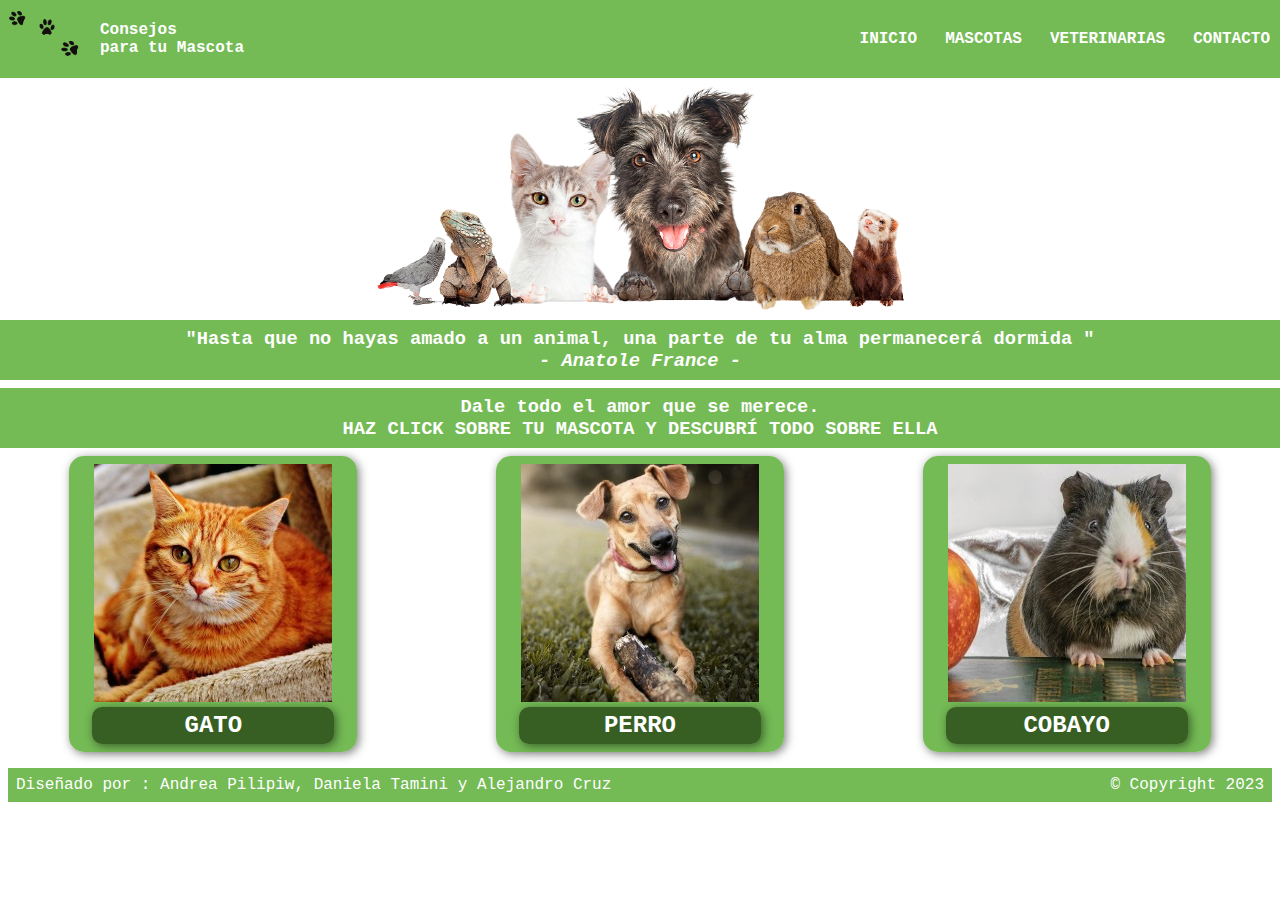
==== index.html @ 071f62d1 "Cambio de nombre a pagina inicio" ====
<!DOCTYPE html>
<html lang="en">
<head>
    <meta charset="UTF-8">
    <meta http-equiv="X-UA-Compatible" content="IE=edge">
    <meta name="viewport" content="width=device-width, initial-scale=1.0">
    <link rel="shortcut icon" href="img/faviconHuella.png" type="image/x-icon">
    <link rel="stylesheet" href="css/style.css">
    <title>Consejos para Tu Mascota</title>
</head>
<body>
    <nav>
        <div>
            <div class="logo">
                <a href="inicio.html" >
                    <img src="img/logoHuellas.png" alt="Logo Huellas" width="100px">
                </a>
            </div>
            <div class="nombreLogo">
                <h4>Consejos<br>para tu Mascota</h4>
            </div>
        </div>
        <div >
            <ul class="navMenu">
                <li class="navLista"><a href="#">INICIO</a></li>
                <li class="navLista"><a href="#bannerMascotas"> MASCOTAS </a></li>
                <li class="navLista"><a href="veterinarias.html" target="_blank">VETERINARIAS</a></li>
                <li class="navLista"><a href="Contacto.html" target="_blank">CONTACTO</a></li>
            </ul>
        </div>
    </nav>
    <header>
        <div class="banner">
            <img class="bannerImagen" src="img/mascotas3-sinFondo.png" alt="mascotas">
            <h3 class="bannerTexto">"Hasta que no hayas amado a un animal, una parte de tu alma permanecerá dormida " <br><i>- Anatole France -</i></h3> 
        </div>
    </header>
    <main>
        <div class="mascotasTexto" id="bannerMascotas">
                <h3>Dale todo el amor que se merece. <br> HAZ CLICK SOBRE TU MASCOTA Y DESCUBRÍ TODO SOBRE ELLA</h3>
        </div>
        <div class="contenedorMascotas">
            <div class="card">
                <div class="cardCuerpo">
                    <a href="#"><img src="img/gatoMascotas1jpg (3).jpg" alt=""></a>
                </div>
                <div class="cardTitulo">
                    <a href="#">GATO</a>
                </div>
            </div>
            <div class="card">
                <div class="cardCuerpo">
                    <a href="#"><img src="img/perro1 (1).jpg" alt=""></a>
                </div>
                <div class="cardTitulo">
                    <a href="">PERRO</a>
                </div>
            </div>
            <div class="card">
                <div class="cardCuerpo">
                    <a href="mascotaCobayo.html" target="_blank"><img src="img/cobayo1 (4).jpg" alt=""></a>
                </div>
                <div class="cardTitulo">
                    <a href="mascotaCobayo.html">COBAYO</a>
                </div>
            </div>
        </div>
    </main>
    <footer>
        <div class="contenedorFooter">
            <div class="footerIntegrantes">
                <p>Diseñado por : Andrea Pilipiw, Daniela Tamini y Alejandro Cruz</p>
            </div>
            <div class="footerRedes">
                <p>© Copyright 2023 </p>
            </div>
        </div>
    </footer>
</body>
</html>
---- css/style.css ----
* {
    box-sizing: border-box;
    font-family: 'Courier New', Courier, monospace;
    margin: 0;
    
}

/* BARRA DE NAVEGACION */
nav {
    background:#62b13ee1;
    color:white;
    display: flex;
    justify-content: space-between;
    position: sticky;
    top: 0;
}
nav div {
    /* border: 2px violet solid; */
    display: flex;
    align-items: center;
}

.navMenu {
    display: flex;
    list-style: none;
    align-items: center;
    color:white;
    gap: 0.5rem;
    font-weight: bold;
}

.navLista {
    display: inline-block;
    padding: 10px;
}

.navLista:hover {
    background-color:rgb(157, 216, 171) ;
    box-shadow:2px 2px 10px rgb(0,0,0,0.5);
    border-radius: 10px;
}

.navLista a{
    text-decoration: none;
    color:white;
}


/* BANNER IMAGEN Y FRASE */

.banner {
    text-align: center; 
}

.bannerImagen {
    max-width: 100%;
    height: auto;
    text-align: center;
}

.bannerTexto {
    padding: 0.5rem;
    background-color: #62b13ee1;
    color:white;
}

/* MASCOTAS */
.mascotasTexto{
    padding: 0.5rem;
    background-color: #62b13ee1;
    color:white;
    text-align: center;
    margin-top: 0.5rem;
}

.contenedorMascotas {
    display: grid;
    grid-template-columns: repeat(3, 1fr);
    grid-column: auto;
    justify-items: center;
    align-items: center;
}

.card {
    background-color: #62b13ee1;
    box-shadow:2px 2px 10px rgb(0,0,0,0.5);
    text-align: center;
    margin: 0.5rem;
    padding: 0.5rem;
    border-radius:15px;
    width: 18rem;
    height: auto;
    
}

.cardTitulo{
    /* border-radius:0 0 15px 15px; */
    border-radius: 10px;
    box-shadow:2px 2px 10px rgb(0,0,0,0.5);
    background-color: #2e531de1;
    font-size: 1.5rem ;
    color:white;
    padding: 5px 5px;
    margin: 0 15px;
    font-weight: bold;

}

.cardTitulo:hover{
    background-color:rgb(157, 216, 171) ;
}
.cardTitulo a {
     text-decoration:none;
     color:white;
}

/*FOOTER*/
footer {
    background:#62b13ee1;
    color:white;
    margin: 0.5rem;
    padding: 0.5rem;
}

.contenedorFooter {
    /* border: 2px violet solid; */
    display: flex;
    justify-content: space-between;
    align-items: center;
}

/* FORMATO RESPONSIVE*/
@media (max-width: 643px) {
    nav {
        flex-direction: column;
        align-items: center;
    }
}

@media (max-width: 520px) {
   .navMenu{
        flex-direction: column;
   }
   nav {
        position: static;
   }
}
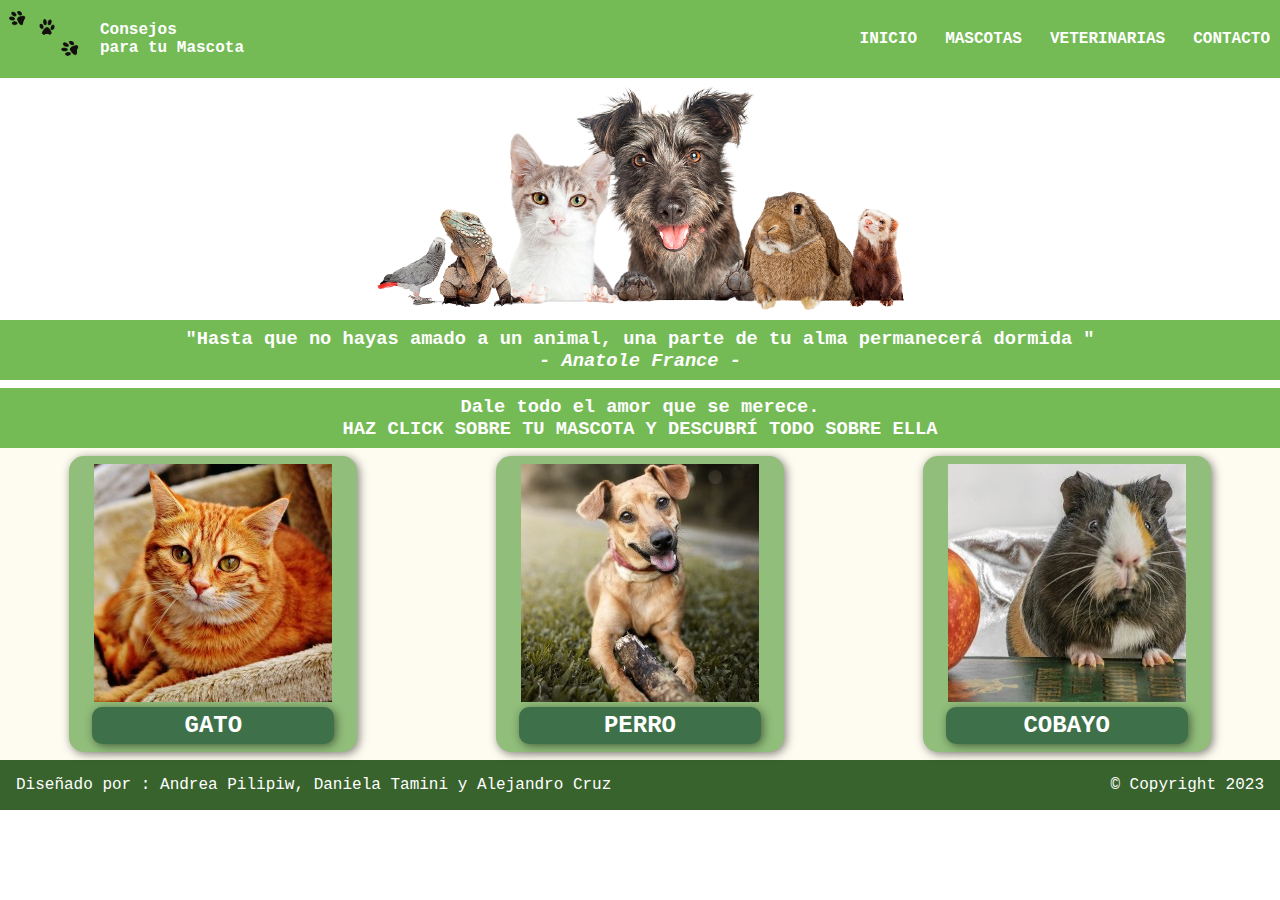
==== commit 80fa5641: "Formulario de contacto actualizado" ====
--- a/index.html
+++ b/index.html
@@ -7,32 +7,35 @@
     <link rel="shortcut icon" href="img/faviconHuella.png" type="image/x-icon">
     <link rel="stylesheet" href="css/style.css">
     <title>Consejos para Tu Mascota</title>
+    <link rel="stylesheet" href="https://cdnjs.cloudflare.com/ajax/libs/animate.css/4.1.1/animate.min.css" >
+    <script src="js/app.js"></script>
+   
 </head>
 <body>
     <nav>
         <div>
             <div class="logo">
-                <a href="inicio.html" >
+                <a href="index.html" >
                     <img src="img/logoHuellas.png" alt="Logo Huellas" width="100px">
                 </a>
             </div>
             <div class="nombreLogo">
                 <h4>Consejos<br>para tu Mascota</h4>
             </div>
-        </div>
-        <div >
+            </div>
+            <div >
             <ul class="navMenu">
-                <li class="navLista"><a href="#">INICIO</a></li>
+                <li class="navLista"><a href="index.html">INICIO</a></li>
                 <li class="navLista"><a href="#bannerMascotas"> MASCOTAS </a></li>
                 <li class="navLista"><a href="veterinarias.html" target="_blank">VETERINARIAS</a></li>
-                <li class="navLista"><a href="Contacto.html" target="_blank">CONTACTO</a></li>
+                <li class="navLista"><a href="Contacto.html" >CONTACTO</a></li>
             </ul>
-        </div>
-    </nav>
+            </div>
+     </nav>
     <header>
         <div class="banner">
             <img class="bannerImagen" src="img/mascotas3-sinFondo.png" alt="mascotas">
-            <h3 class="bannerTexto">"Hasta que no hayas amado a un animal, una parte de tu alma permanecerá dormida " <br><i>- Anatole France -</i></h3> 
+            <h3 class="bannerTexto animate__animated animate__flipInX" >"Hasta que no hayas amado a un animal, una parte de tu alma permanecerá dormida " <br><i>- Anatole France -</i></h3>  
         </div>
     </header>
     <main>
@@ -45,7 +48,7 @@
                     <a href="#"><img src="img/gatoMascotas1jpg (3).jpg" alt=""></a>
                 </div>
                 <div class="cardTitulo">
-                    <a href="#">GATO</a>
+                    <a href="mascotaGato.html">GATO</a>
                 </div>
             </div>
             <div class="card">
@@ -53,7 +56,7 @@
                     <a href="#"><img src="img/perro1 (1).jpg" alt=""></a>
                 </div>
                 <div class="cardTitulo">
-                    <a href="">PERRO</a>
+                    <a href="mascotaPerro.html">PERRO</a>
                 </div>
             </div>
             <div class="card">
@@ -74,7 +77,8 @@
             <div class="footerRedes">
                 <p>© Copyright 2023 </p>
             </div>
-        </div>
+            </div>
     </footer>
+    <script src="js/app.js"></script>
 </body>
 </html>--- a/css/style.css
+++ b/css/style.css
@@ -1,6 +1,6 @@
 * {
     box-sizing: border-box;
-    font-family: 'Courier New', Courier, monospace;
+    font-family: Courier New, Courier, monospace ;
     margin: 0;
     
 }
@@ -35,7 +35,7 @@
 }
 
 .navLista:hover {
-    background-color:rgb(157, 216, 171) ;
+    background-color:rgb(62, 113, 74) ;
     box-shadow:2px 2px 10px rgb(0,0,0,0.5);
     border-radius: 10px;
 }
@@ -79,10 +79,11 @@
     grid-column: auto;
     justify-items: center;
     align-items: center;
+    background-color: rgb(254, 251, 240);
 }
 
 .card {
-    background-color: #62b13ee1;
+    background-color: #91be7b;
     box-shadow:2px 2px 10px rgb(0,0,0,0.5);
     text-align: center;
     margin: 0.5rem;
@@ -97,7 +98,7 @@
     /* border-radius:0 0 15px 15px; */
     border-radius: 10px;
     box-shadow:2px 2px 10px rgb(0,0,0,0.5);
-    background-color: #2e531de1;
+     background-color:rgb(62, 113, 74)  ; /*  #2e531de1 */
     font-size: 1.5rem ;
     color:white;
     padding: 5px 5px;
@@ -107,7 +108,7 @@
 }
 
 .cardTitulo:hover{
-    background-color:rgb(157, 216, 171) ;
+     background-color:rgb(95, 187, 116);
 }
 .cardTitulo a {
      text-decoration:none;
@@ -116,17 +117,16 @@
 
 /*FOOTER*/
 footer {
-    background:#62b13ee1;
+    background:#39632d;
     color:white;
-    margin: 0.5rem;
-    padding: 0.5rem;
+    margin: 0;
+    padding: 1.0rem;
 }
 
 .contenedorFooter {
     /* border: 2px violet solid; */
     display: flex;
     justify-content: space-between;
-    align-items: center;
 }
 
 /* FORMATO RESPONSIVE*/
@@ -134,6 +134,9 @@
     nav {
         flex-direction: column;
         align-items: center;
+    }
+    .contenedorMascotas {
+        grid-template-columns: repeat(1, 1fr);
     }
 }
 
@@ -144,4 +147,4 @@
    nav {
         position: static;
    }
-}+}
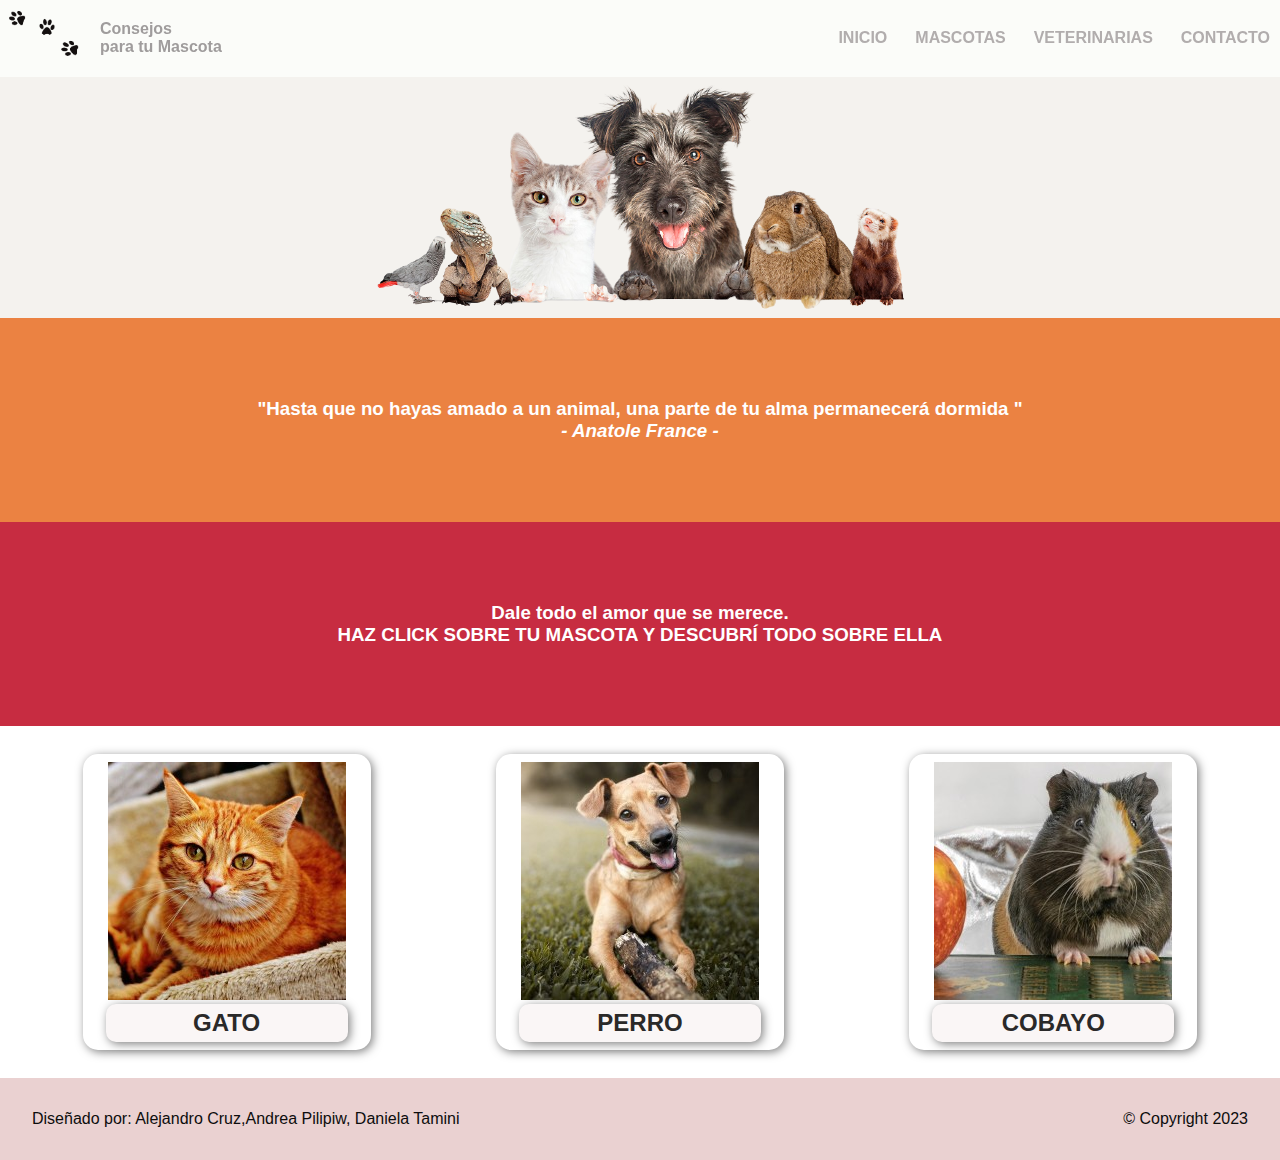
==== commit 924dda64: "Ultima actualización" ====
--- a/index.html
+++ b/index.html
@@ -7,39 +7,19 @@
     <link rel="shortcut icon" href="img/faviconHuella.png" type="image/x-icon">
     <link rel="stylesheet" href="css/style.css">
     <title>Consejos para Tu Mascota</title>
-    <link rel="stylesheet" href="https://cdnjs.cloudflare.com/ajax/libs/animate.css/4.1.1/animate.min.css" >
-    <script src="js/app.js"></script>
-   
+    <script src="js/script.js"></script>
 </head>
 <body>
-    <nav>
-        <div>
-            <div class="logo">
-                <a href="index.html" >
-                    <img src="img/logoHuellas.png" alt="Logo Huellas" width="100px">
-                </a>
-            </div>
-            <div class="nombreLogo">
-                <h4>Consejos<br>para tu Mascota</h4>
-            </div>
-            </div>
-            <div >
-            <ul class="navMenu">
-                <li class="navLista"><a href="index.html">INICIO</a></li>
-                <li class="navLista"><a href="#bannerMascotas"> MASCOTAS </a></li>
-                <li class="navLista"><a href="veterinarias.html" target="_blank">VETERINARIAS</a></li>
-                <li class="navLista"><a href="Contacto.html" >CONTACTO</a></li>
-            </ul>
-            </div>
-     </nav>
+    <nav id="idnav">
+    </nav>
     <header>
         <div class="banner">
             <img class="bannerImagen" src="img/mascotas3-sinFondo.png" alt="mascotas">
-            <h3 class="bannerTexto animate__animated animate__flipInX" >"Hasta que no hayas amado a un animal, una parte de tu alma permanecerá dormida " <br><i>- Anatole France -</i></h3>  
+            <h3 class="bannerTexto">"Hasta que no hayas amado a un animal, una parte de tu alma permanecerá dormida " <br><i>- Anatole France -</i></h3> 
         </div>
     </header>
     <main>
-        <div class="mascotasTexto" id="bannerMascotas">
+        <div class="mascotasTexto " id="bannerMascotas">
                 <h3>Dale todo el amor que se merece. <br> HAZ CLICK SOBRE TU MASCOTA Y DESCUBRÍ TODO SOBRE ELLA</h3>
         </div>
         <div class="contenedorMascotas">
@@ -72,7 +52,7 @@
     <footer>
         <div class="contenedorFooter">
             <div class="footerIntegrantes">
-                <p>Diseñado por : Andrea Pilipiw, Daniela Tamini y Alejandro Cruz</p>
+                <p>Diseñado por: Alejandro Cruz,Andrea Pilipiw, Daniela Tamini </p>
             </div>
             <div class="footerRedes">
                 <p>© Copyright 2023 </p>
@@ -80,5 +60,6 @@
             </div>
     </footer>
     <script src="js/app.js"></script>
+    <script src="js/script.js"></script>
 </body>
 </html>--- a/css/style.css
+++ b/css/style.css
@@ -1,14 +1,18 @@
 * {
     box-sizing: border-box;
-    font-family: Courier New, Courier, monospace ;
+    font-family: 'Open Sans', sans-serif;
     margin: 0;
-    
+
+}
+/*BODY*/
+body {
+    background: rgb(244, 242, 238);
 }
 
 /* BARRA DE NAVEGACION */
 nav {
-    background:#62b13ee1;
-    color:white;
+    background:#fcfdfae1;
+    color:rgb(159, 156, 156);
     display: flex;
     justify-content: space-between;
     position: sticky;
@@ -24,7 +28,7 @@
     display: flex;
     list-style: none;
     align-items: center;
-    color:white;
+    color:rgb(159, 156, 156);
     gap: 0.5rem;
     font-weight: bold;
 }
@@ -35,21 +39,21 @@
 }
 
 .navLista:hover {
-    background-color:rgb(62, 113, 74) ;
+    background-color:#C72C41 ;
     box-shadow:2px 2px 10px rgb(0,0,0,0.5);
     border-radius: 10px;
 }
 
 .navLista a{
     text-decoration: none;
-    color:white;
+    color:rgb(177, 173, 173);
 }
 
 
 /* BANNER IMAGEN Y FRASE */
 
 .banner {
-    text-align: center; 
+    text-align: center;
 }
 
 .bannerImagen {
@@ -59,18 +63,18 @@
 }
 
 .bannerTexto {
-    padding: 0.5rem;
-    background-color: #62b13ee1;
+    padding: 5rem;
+    background-color: #EB8242;
     color:white;
 }
 
 /* MASCOTAS */
 .mascotasTexto{
-    padding: 0.5rem;
-    background-color: #62b13ee1;
+    padding: 5rem;
+    background-color: #C72C41;
     color:white;
     text-align: center;
-    margin-top: 0.5rem;
+    margin-top: 0;
 }
 
 .contenedorMascotas {
@@ -79,11 +83,12 @@
     grid-column: auto;
     justify-items: center;
     align-items: center;
-    background-color: rgb(254, 251, 240);
+    background-color: rgb(255, 255, 255);
+    padding: 20px;
 }
 
 .card {
-    background-color: #91be7b;
+    background-color: #ffffff;
     box-shadow:2px 2px 10px rgb(0,0,0,0.5);
     text-align: center;
     margin: 0.5rem;
@@ -91,14 +96,14 @@
     border-radius:15px;
     width: 18rem;
     height: auto;
-    
+
 }
 
 .cardTitulo{
     /* border-radius:0 0 15px 15px; */
     border-radius: 10px;
     box-shadow:2px 2px 10px rgb(0,0,0,0.5);
-     background-color:rgb(62, 113, 74)  ; /*  #2e531de1 */
+     background-color:rgb(250, 246, 246)  ; /*  #2e531de1 */
     font-size: 1.5rem ;
     color:white;
     padding: 5px 5px;
@@ -108,28 +113,37 @@
 }
 
 .cardTitulo:hover{
-     background-color:rgb(95, 187, 116);
+     background-color: #dc2e45;
 }
 .cardTitulo a {
      text-decoration:none;
-     color:white;
+     color:rgb(42, 41, 41);
 }
 
 /*FOOTER*/
 footer {
-    background:#39632d;
-    color:white;
+    background:#ead1d1;
+    color:rgb(13, 13, 13);
     margin: 0;
-    padding: 1.0rem;
+    padding: 2rem;
 }
 
 .contenedorFooter {
     /* border: 2px violet solid; */
     display: flex;
-    justify-content: space-between;
+    justify-content:space-between;
+    align-items: center;
 }
 
 /* FORMATO RESPONSIVE*/
+@media (max-width: 940px) {
+    
+    .contenedorMascotas {
+        grid-template-columns: 1fr 1fr;
+    }
+}
+
+
 @media (max-width: 643px) {
     nav {
         flex-direction: column;
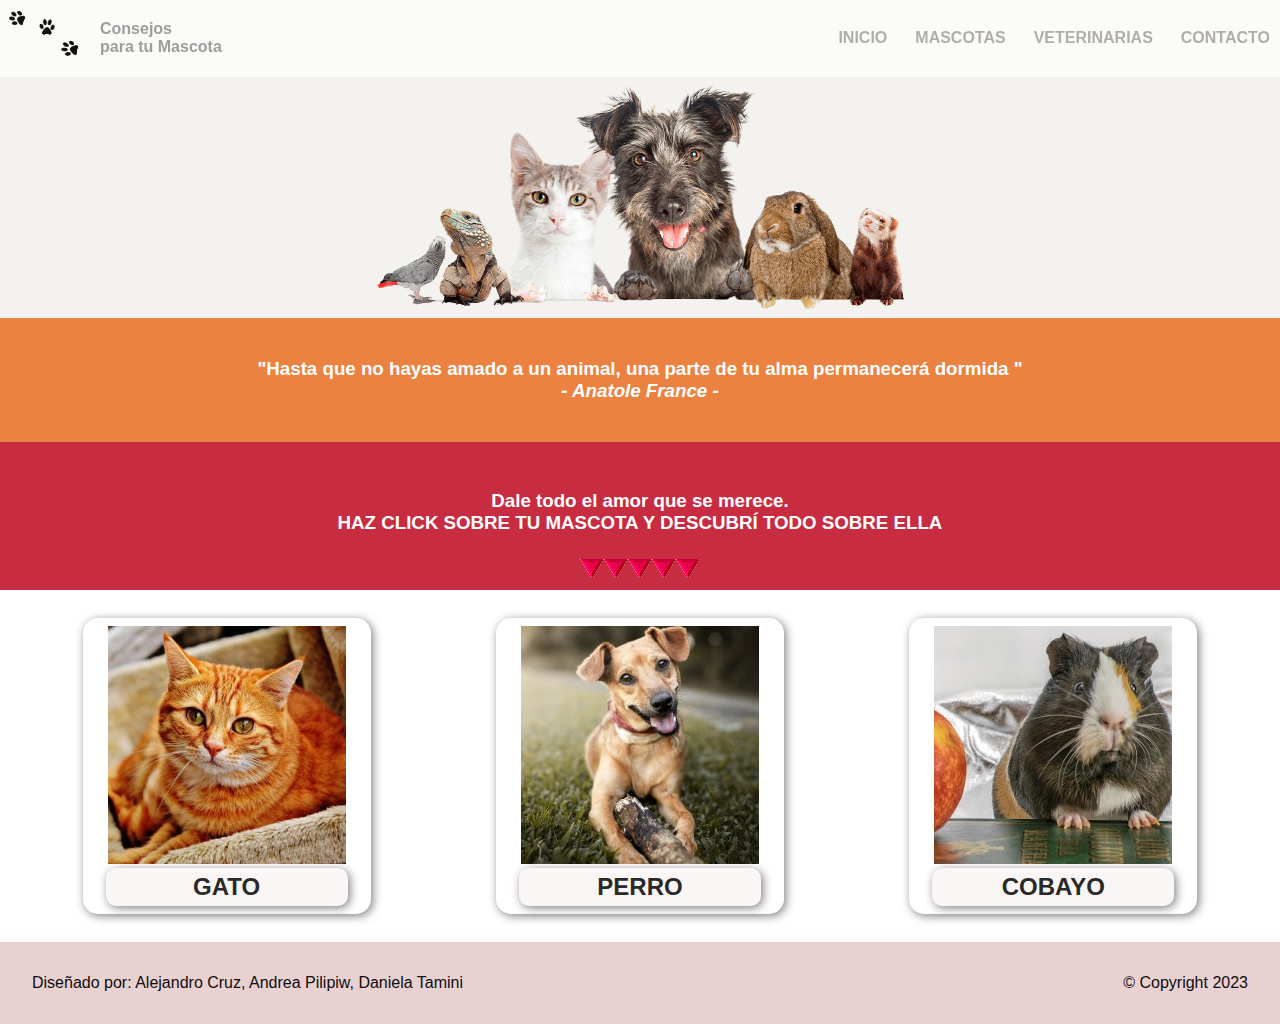
==== commit db48c767: "Agregado links y animacion" ====
--- a/index.html
+++ b/index.html
@@ -8,6 +8,8 @@
     <link rel="stylesheet" href="css/style.css">
     <title>Consejos para Tu Mascota</title>
     <script src="js/script.js"></script>
+    <link rel="stylesheet" href="https://cdnjs.cloudflare.com/ajax/libs/animate.css/4.1.1/animate.min.css">
+
 </head>
 <body>
     <nav id="idnav">
@@ -20,12 +22,14 @@
     </header>
     <main>
         <div class="mascotasTexto " id="bannerMascotas">
-                <h3>Dale todo el amor que se merece. <br> HAZ CLICK SOBRE TU MASCOTA Y DESCUBRÍ TODO SOBRE ELLA</h3>
+                <h3>Dale todo el amor que se merece. </h3>
+                <h3>HAZ CLICK SOBRE TU MASCOTA Y DESCUBRÍ TODO SOBRE ELLA</h3><br>
+                <img src="img/flecha-gif.gif" alt=""><img src="img/flecha-gif.gif" alt=""><img src="img/flecha-gif.gif" alt=""><img src="img/flecha-gif.gif" alt=""><img src="img/flecha-gif.gif" alt="">
         </div>
         <div class="contenedorMascotas">
             <div class="card">
                 <div class="cardCuerpo">
-                    <a href="#"><img src="img/gatoMascotas1jpg (3).jpg" alt=""></a>
+                    <a href="mascotaGato.html"><img src="img/gatoMascotas1jpg (3).jpg" alt=""></a>
                 </div>
                 <div class="cardTitulo">
                     <a href="mascotaGato.html">GATO</a>
@@ -33,7 +37,7 @@
             </div>
             <div class="card">
                 <div class="cardCuerpo">
-                    <a href="#"><img src="img/perro1 (1).jpg" alt=""></a>
+                    <a href="mascotaPerro.html"><img src="img/perro1 (1).jpg" alt=""></a>
                 </div>
                 <div class="cardTitulo">
                     <a href="mascotaPerro.html">PERRO</a>
@@ -52,7 +56,7 @@
     <footer>
         <div class="contenedorFooter">
             <div class="footerIntegrantes">
-                <p>Diseñado por: Alejandro Cruz,Andrea Pilipiw, Daniela Tamini </p>
+                <p>Diseñado por: Alejandro Cruz, Andrea Pilipiw, Daniela Tamini </p>
             </div>
             <div class="footerRedes">
                 <p>© Copyright 2023 </p>
--- a/css/style.css
+++ b/css/style.css
@@ -63,14 +63,14 @@
 }
 
 .bannerTexto {
-    padding: 5rem;
+    padding: 2.5rem;
     background-color: #EB8242;
     color:white;
 }
 
 /* MASCOTAS */
 .mascotasTexto{
-    padding: 5rem;
+    padding-top: 3rem;
     background-color: #C72C41;
     color:white;
     text-align: center;
